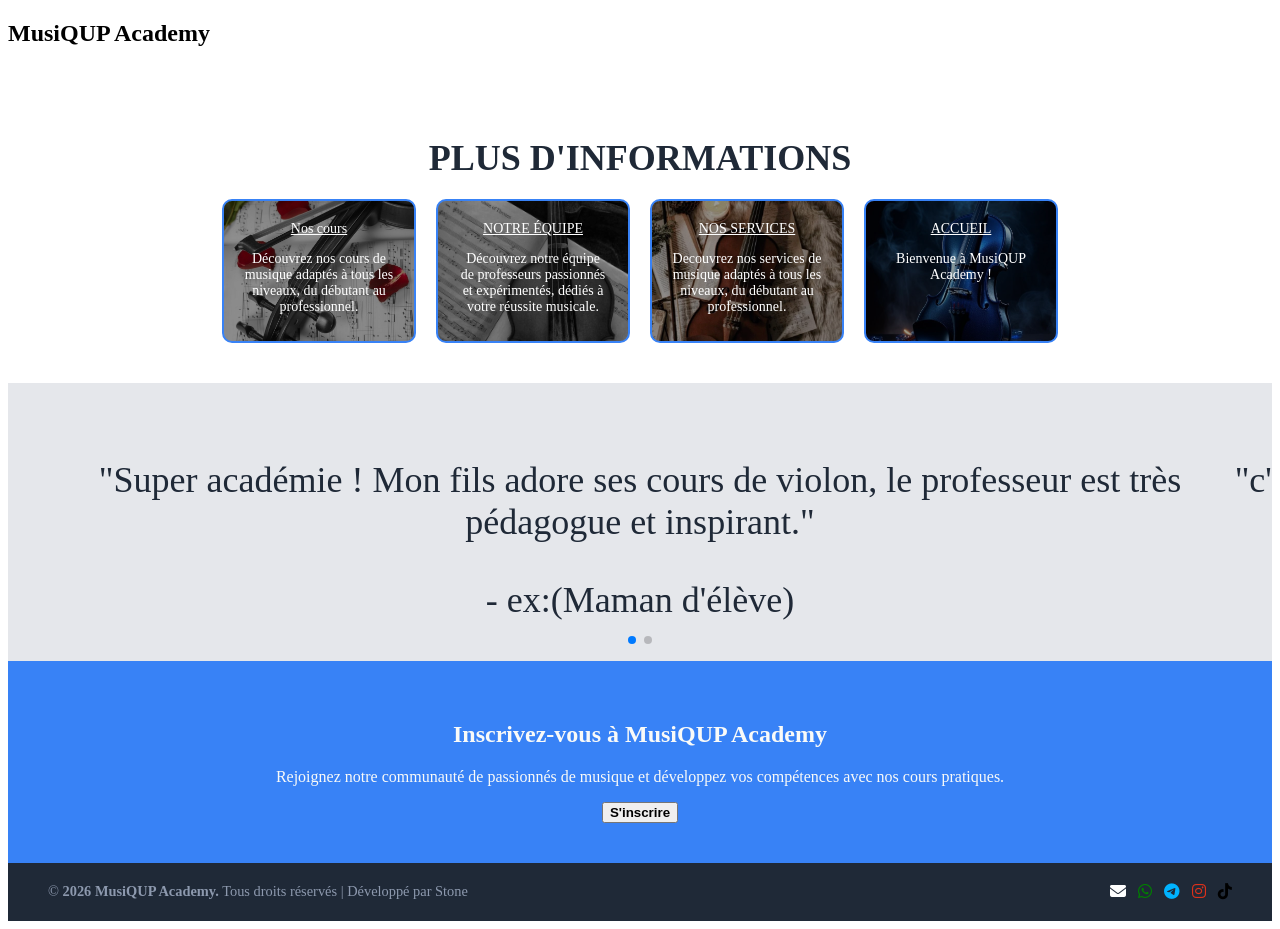
==== actualite.html @ 81432186 "add home sur les autres pages" ====
<!DOCTYPE html>
<html lang="en">
<head>
    <meta charset="UTF-8">
    <meta name="viewport" content="width=device-width, initial-scale=1.0">
    <link rel="stylesheet" href="https://cdnjs.cloudflare.com/ajax/libs/font-awesome/6.4.2/css/all.min.css">
    <link rel="stylesheet" href="https://cdn.jsdelivr.net/npm/swiper@11/swiper-bundle.min.css" />
    <link rel="stylesheet" href="style.css">
    <title>Document</title>
</head>
<body>
    <section class="bande-hero" style="
  position: -webkit-sticky; 
  position: sticky;
  top: 0; 
  z-index: 1000; 
  background-color: #ffffff; 
">
    <h1 class="">MusiQUP Academy</h1>
    </section>


















    

<section class="info-section">
            <h2>PLUS D'INFORMATIONS</h2>

            <div class="info-boxes">
                <div class="info-box1">
                    <a href="cours.html" class="hero-button" style="color: white;">Nos cours</a>
                    <p>Découvrez nos cours de musique adaptés à tous les niveaux, du débutant au professionnel.</p>
                </div>

                <div class="info-box2">
                    <a href="equipe.html" class="hero-button" style="color: white;">NOTRE ÉQUIPE</a>
                    <p>Découvrez notre équipe de professeurs passionnés et expérimentés, dédiés à votre réussite musicale.</p>
                </div>

                <div class="info-box3">
                    <a href="service.html" class="hero-button" style="color: white;">NOS SERVICES</a>
                    <p>Decouvrez nos services de musique adaptés à tous les niveaux, du débutant au professionnel.</p>
                </div>

               <div class="info-HOME-boxes">
                    <a href="index.html" class="hero-button" style="color: white;">ACCUEIL</a>
                    <p>Bienvenue à MusiQUP Academy !</p>
                </div>

            </div>
        </section>

<div class="swiper mySwiper" style="background-color: #E5E7EB;
    padding: 40px;
    text-align: center;
    font-size: 36px;
    font-weight: 300;
    color: #1F2937;">
    <div class="swiper-wrapper">
    
      <div class="swiper-slide card-commentaire">
        <p>"Super académie ! Mon fils adore ses cours de violon, 
          le professeur est très pédagogue et inspirant."</p>
         <span>- ex:(Maman d'élève)</span>
      </div>
    
      <div class="swiper-slide card-commentaire">
        <p>"c'est un honneur pour moi de faire partie de cette communauté 
              et de grandir avec eux"</p>
      <span>- nom exemple</span>
    </div>

  </div>
  <div class="swiper-pagination"></div>
</div>        

<section class="insc-section">
    <div class="insc-contenair">
        <h2>Inscrivez-vous à MusiQUP Academy</h2>
        <p>Rejoignez notre communauté de passionnés de musique et développez vos compétences avec nos cours pratiques.</p>
        <a href="inscription.html" class="btn-insc"><button type ="button"><strong>S'inscrire</strong></button></a>
    </div>

</section>

<footer class="footer-page">
    <div class="footer-contenair">
        
        <div class="footer-left">
            <p>&copy; <strong>2026 MusiQUP Academy.</strong> Tous droits réservés | Développé par <span class="highlight">Stone</span></p>
        </div>

        <div class="footer-right" >
          <a href="mailto:tonadresse@email.com" class="social-link email" title="E-mail" style="color: white;">
            <i class="fa-solid fa-envelope"></i> 
         </a>
         <a href="https://wa.me/243XXXXXXXXX" target="_blank" class="social-link whatsapp" title="WhatsApp" style="color:green;">
            <i class="fa-brands fa-whatsapp"></i> 
         </a>
         <a href="https://t.me/" target="_blank" class="social-link telegram" title="Telegram" style="color: rgb(0, 179, 255);">
           <i class="fa-brands fa-telegram"></i> 
         </a>
         <a href="https://instagram.com/" target="_blank" class="social-link instagram" title="Instagram" style="color: rgb(220, 49, 27);">
           <i class="fa-brands fa-instagram"></i> 
         </a>
         <a href="https://tiktok.com/" target="_blank" class="social-link tiktok" title="TikTok" style="color: black;">
           <i class="fa-brands fa-tiktok"></i> 
         </a>
        </div>
    </div>
</footer>

<script src="https://cdn.jsdelivr.net/npm/swiper@11/swiper-bundle.min.js"></script>

<script>
  const swiper = new Swiper(".mySwiper", {
    loop: true, 
    autoplay: {
      delay: 4000, 
      disableOnInteraction: false, 
    },
    pagination: {
      el: ".swiper-pagination", 
      clickable: true,
    },
  });
</script>

</body>
</html>
---- style.css ----
.hero-section {
  
  background-image: url('image/IMG_1.jpeg'); 
  
  
  background-position: center; 
  background-size: cover; 
  background-repeat: no-repeat; 
  
  
  height: 80vh; 
  
  /* Centrer le texte verticalement et horizontalement*/
  display: flex;
  justify-content: center;
  align-items: center;
  text-align: center;
  
  /* Assombrir un peu l'image */
  background-blend-mode: overlay;
  background-color: rgba(0, 0, 0, 0.4); 
}


.hero-title {
  color: #ffffff;
  font-size: 3rem; 
  font-weight: bold;
  margin-bottom: 10px;
}

.hero-subtitle {
  color: #f3f4f6;
  font-size: 1.5rem;
  margin-bottom: 25px;
}

/*.hero-button {
  display: inline-block;
  background-color: #d4af37; /* Une belle couleur dorée pour l'académie 
  color: #ffffff;
  padding: 12px 30px;
  text-decoration: none;
  font-weight: bold;
  border-radius: 5px;
  transition: background 0.3s ease;
}*/

/*.hero-button:hover {
  background-color: #aa8c2c; /* Devient un peu plus foncé au survol 
}*/


.info-section {
    padding: 40px;
    text-align: center;
}

.info-section h2 {
    font-size: 36px;
    font-weight: 900;
    color: #1F2937;
    margin-bottom: 20px;
}

.info-boxes {
    display: flex;
    justify-content: center;
    gap: 20px;
    
}

.info-box1, .info-box2, .info-box3, .info-box4, .info-HOME-boxes{
    border: 2px solid #3882F6;
    border-radius: 10px;
    padding: 20px;
    height: 100px;
    width: 150px;
    font-size: 14px; 
    color: #1F2937;
}

.info-box1 {
    background-image: url(image/IMG_3.jpeg);
    background-size: cover;
    background-position: center;

    color: white;

    /* Assombrir un peu l'image */
  background-blend-mode: overlay;
  background-color: rgba(0, 0, 0, 0.4); 
}

.info-box2 {
    background-image: url(image/IMG_4.jpeg);
    background-size: cover;
    background-position: center;
    color: white;

    /* Assombrir un peu l'image */
  background-blend-mode: overlay;
  background-color: rgba(0, 0, 0, 0.4); 
}

.info-box3 {
    background-image: url(image/IMG_5.jpeg);
    background-size: cover;
    background-position: center;
    color: white;

    /* Assombrir un peu l'image */
  background-blend-mode: overlay;
  background-color: rgba(0, 0, 0, 0.4); 
}

.info-box4{
    background-image: url(image/IMG_2.jpeg);
    background-size: cover;
    background-position: center;
    color: white;

    /* Assombrir un peu l'image */
  background-blend-mode: overlay;
  background-color: rgba(0, 0, 0, 0.4); 
}

.info-HOME-boxes {
    background-image: url(image/IMG_1.jpeg);
    background-size: cover;
    background-position: center;
    color: white;

    /* Assombrir un peu l'image */
  background-blend-mode: overlay;
  background-color: rgba(0, 0, 0, 0.4);
}

.cta-section .button {
    border: 2px solid #F9FAF8;
}

.insc-section {
    background-color: #3882F6;
    color: #F9FAF8;
    padding: 40px;
    text-align: center;
}

.footer-page {
    background-color: #1F2937;
    color: #F9FAF8;
    text-align: center;
    padding: 20px;
}
.footer-left p {
    margin: 0;
    color: #8d99ae;
    font-size: 0.9rem;
}

.footer-right {
    display: flex;
    gap: 12px;
    flex-wrap: wrap;
}
.footer-contenair {
    max-width: 1200px;
    margin: 0 auto;
    display: flex;
    justify-content: space-between; 
    align-items: center;
    padding: 0 20px;
    flex-wrap: wrap; 
    gap: 15px;
    
}
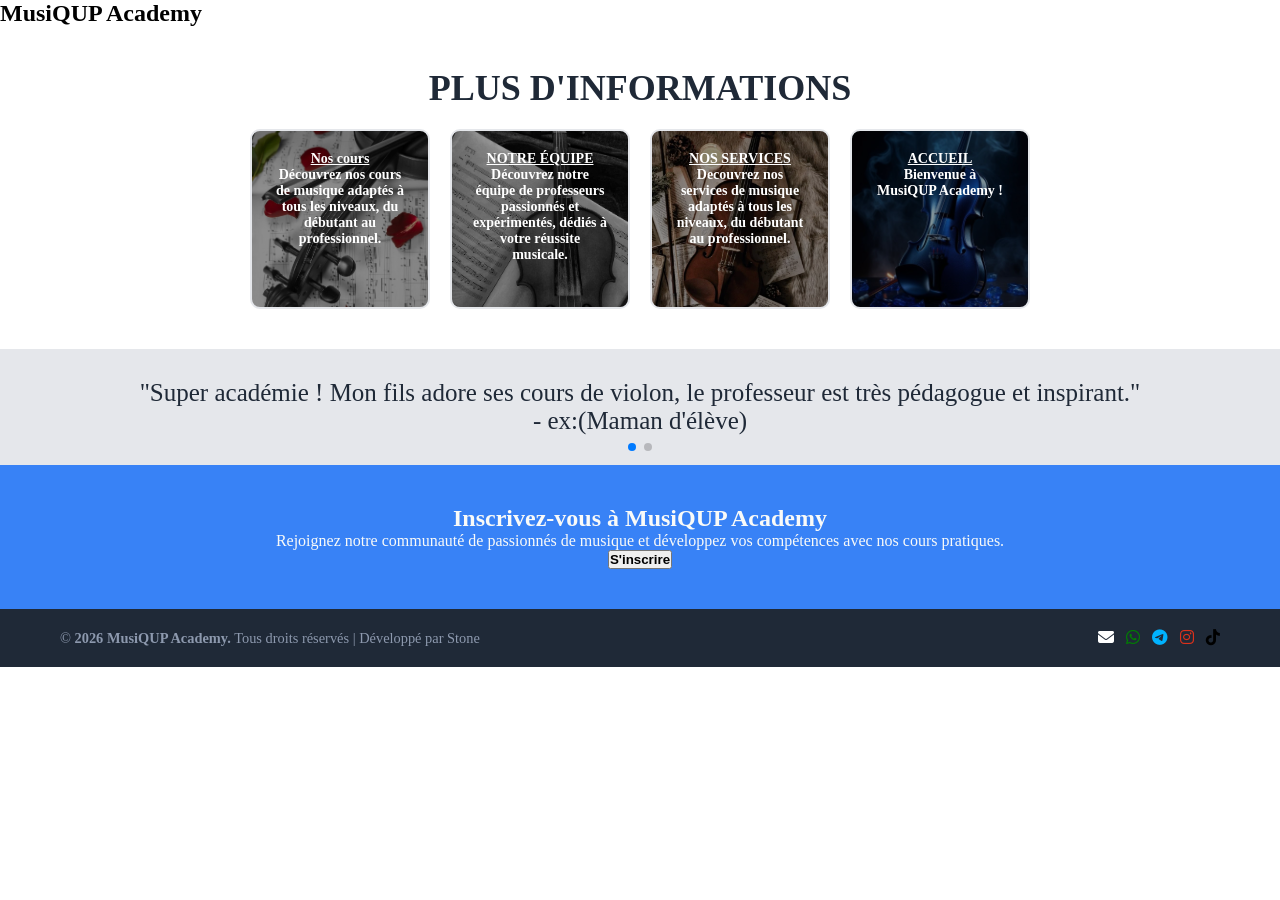
==== commit 4589f675: "loop dans actualite" ====
--- a/actualite.html
+++ b/actualite.html
@@ -66,9 +66,9 @@
         </section>
 
 <div class="swiper mySwiper" style="background-color: #E5E7EB;
-    padding: 40px;
+    padding: 30px;
     text-align: center;
-    font-size: 36px;
+    font-size: 25px;
     font-weight: 300;
     color: #1F2937;">
     <div class="swiper-wrapper">
@@ -139,6 +139,18 @@
       clickable: true,
     },
   });
+
+
+  // Slider des boîtes d'informations du bas
+  const swiperInfos = new Swiper(".infoSwiper", {
+    slidesPerView: "auto", 
+    spaceBetween: 20, 
+    loop: true,
+    pagination: {
+      el: ".infoSwiper .swiper-pagination", 
+      clickable: true,
+    },
+  });
 </script>
 
 </body>
--- a/style.css
+++ b/style.css
@@ -1,56 +1,38 @@
+*, ::before, ::after {
+    box-sizing: border-box;
+    margin: 0;
+    padding: 0;
+}
+
+/* --- ENTÊTE / HERO --- */
 .hero-section {
-  
   background-image: url('image/IMG_1.jpeg'); 
-  
-  
   background-position: center; 
   background-size: cover; 
   background-repeat: no-repeat; 
-  
-  
   height: 80vh; 
-  
-  /* Centrer le texte verticalement et horizontalement*/
   display: flex;
   justify-content: center;
   align-items: center;
   text-align: center;
-  
-  /* Assombrir un peu l'image */
   background-blend-mode: overlay;
   background-color: rgba(0, 0, 0, 0.4); 
 }
 
-
-.hero-title {
+.hero-title{
   color: #ffffff;
   font-size: 3rem; 
   font-weight: bold;
   margin-bottom: 10px;
 }
 
-.hero-subtitle {
+.hero-subtitle{
   color: #f3f4f6;
   font-size: 1.5rem;
   margin-bottom: 25px;
 }
 
-/*.hero-button {
-  display: inline-block;
-  background-color: #d4af37; /* Une belle couleur dorée pour l'académie 
-  color: #ffffff;
-  padding: 12px 30px;
-  text-decoration: none;
-  font-weight: bold;
-  border-radius: 5px;
-  transition: background 0.3s ease;
-}*/
-
-/*.hero-button:hover {
-  background-color: #aa8c2c; /* Devient un peu plus foncé au survol 
-}*/
-
-
+/* --- SECTIONS TEXTES --- */
 .info-section {
     padding: 40px;
     text-align: center;
@@ -63,82 +45,53 @@
     margin-bottom: 20px;
 }
 
-.info-boxes {
+
+.info-boxes, 
+.conteneur-equipe, 
+.conteneur-cours, 
+.contenair-service {
     display: flex;
     justify-content: center;
     gap: 20px;
-    
-}
-
-.info-box1, .info-box2, .info-box3, .info-box4, .info-HOME-boxes{
-    border: 2px solid #3882F6;
+
+    flex-wrap: wrap; /* Sur PC, les lignes se coupent proprement si besoin */
+}
+
+/* --- LES PETITES BOÎTES D'INFO --- */
+.info-box1, .info-box2, .info-box3, .info-box4, .info-HOME-boxes {
+    border: 2px solid #E5E7EB;
     border-radius: 10px;
     padding: 20px;
-    height: 100px;
-    width: 150px;
     font-size: 14px; 
-    color: #1F2937;
-}
-
-.info-box1 {
-    background-image: url(image/IMG_3.jpeg);
-    background-size: cover;
-    background-position: center;
-
-    color: white;
-
-    /* Assombrir un peu l'image */
-  background-blend-mode: overlay;
-  background-color: rgba(0, 0, 0, 0.4); 
-}
-
-.info-box2 {
-    background-image: url(image/IMG_4.jpeg);
-    background-size: cover;
-    background-position: center;
-    color: white;
-
-    /* Assombrir un peu l'image */
-  background-blend-mode: overlay;
-  background-color: rgba(0, 0, 0, 0.4); 
-}
-
-.info-box3 {
-    background-image: url(image/IMG_5.jpeg);
-    background-size: cover;
-    background-position: center;
-    color: white;
-
-    /* Assombrir un peu l'image */
-  background-blend-mode: overlay;
-  background-color: rgba(0, 0, 0, 0.4); 
-}
-
-.info-box4{
-    background-image: url(image/IMG_2.jpeg);
-    background-size: cover;
-    background-position: center;
-    color: white;
-
-    /* Assombrir un peu l'image */
-  background-blend-mode: overlay;
-  background-color: rgba(0, 0, 0, 0.4); 
-}
-
-.info-HOME-boxes {
-    background-image: url(image/IMG_1.jpeg);
-    background-size: cover;
-    background-position: center;
-    color: white;
-
-    /* Assombrir un peu l'image */
-  background-blend-mode: overlay;
-  background-color: rgba(0, 0, 0, 0.4);
-}
-
-.cta-section .button {
-    border: 2px solid #F9FAF8;
-}
+    color: white; 
+    font-weight: bold;
+    cursor: pointer;  
+    
+    /* Tailles de base PC */
+    width: 180px;  
+    height: 180px;     
+    flex-shrink: 0;      
+    
+    transition: transform 0.4s cubic-bezier(0.16, 1, 0.3, 1), 
+                box-shadow 0.4s ease, 
+                border-color 0.4s ease;
+}
+
+/* Styles individuels des petites boîtes */
+.info-box1 { background-image: url(image/IMG_3.jpeg); background-size: cover; background-position: center; background-blend-mode: overlay; background-color: rgba(0, 0, 0, 0.4); }
+.info-box1:hover { transform: translateY(-8px); box-shadow: 0 10px 15px rgba(0, 0, 0, 0.1); border-color: #3882F6; }
+
+.info-box2 { background-image: url(image/IMG_4.jpeg); background-size: cover; background-position: center; background-blend-mode: overlay; background-color: rgba(0, 0, 0, 0.4); }
+.info-box2:hover { transform: translateY(-8px); box-shadow: 0 10px 15px rgba(0, 0, 0, 0.1); border-color: #3882F6; }
+
+.info-box3 { background-image: url(image/IMG_5.jpeg); background-size: cover; background-position: center; background-blend-mode: overlay; background-color: rgba(0, 0, 0, 0.4); }
+.info-box3:hover { transform: translateY(-8px); box-shadow: 0 10px 15px rgba(0, 0, 0, 0.1); border-color: #3882F6; }
+
+.info-box4 { background-image: url(image/IMG_2.jpeg); background-size: cover; background-position: center; background-blend-mode: overlay; background-color: rgba(0, 0, 0, 0.4); }
+.info-box4:hover { transform: translateY(-8px); box-shadow: 0 10px 15px rgba(0, 0, 0, 0.1); border-color: #3882F6; }
+
+.info-HOME-boxes { background-image: url(image/IMG_1.jpeg); background-size: cover; background-position: center; background-blend-mode: overlay; background-color: rgba(0, 0, 0, 0.4); }
+.info-HOME-boxes:hover { transform: translateY(-8px); box-shadow: 0 10px 15px rgba(0, 0, 0, 0.1); border-color: #3882F6; }
 
 .insc-section {
     background-color: #3882F6;
@@ -147,23 +100,101 @@
     text-align: center;
 }
 
-.footer-page {
-    background-color: #1F2937;
-    color: #F9FAF8;
+/* --- LES GRANDES CARTES (TEAM, COURS, SERVICES) --- */
+.team-cart1, .team-cart2, .team-cart3, .team-cart4, 
+.service-cart1, .service-cart2, .service-cart3, .service-cart4, .service-cart5, 
+.cours-cart1, .cours-cart2, .cours-cart3, .cours-cart4, .cours-cart5 {
+    border: 2px solid #E5E7EB;
+    border-radius: 10px;
+    padding: 0px;
+    font-size: 14px; 
+    color: #1F2937;
+    overflow: hidden;
+    display: flex;
+    flex-direction: column;
+    
+    width: 100%;
+    max-width: 300px;
+    min-height: 350px;
+    height: auto;    
+    flex-shrink: 0;
+} 
+
+.barre-image, .service-img, .cours-img{
+    height: 180px; 
+    width: 100%;
+}
+
+.barre-image img, .service-img img, .cours-img img {
+  width: 100%;
+  height: 100%;
+  display: block;
+  object-fit: cover; 
+}
+
+.barre-texte {
+    padding: 20px;
+    border-top: 1px solid #e5e7eb;
+    flex-grow: 1;
+    background-color: #3882F6; 
+}
+
+.barre-texte h3{
+  color: #ffffff;
+  font-size: 1.2rem;
+  margin: 0 0 10px 0;
+}
+
+.barre-texte h4{ color: white; }
+.barre-texte p { color: #e5e7eb; line-height: 1.4; }
+
+/* --- BARS DE TITRE INTERMÉDIAIRES --- */
+.teacher, .teacher-service, .cours-section {
+  background-position: center; 
+  background-size: cover; 
+  background-repeat: no-repeat; 
+  margin-bottom: 5px;
+  height: 30vh; 
+  display: flex;
+  justify-content: center;
+  align-items: center;
+  text-align: center;
+  background-blend-mode: overlay;
+  background-color: rgba(0, 0, 0, 0.4); 
+}
+
+.teacher { background-image: url('image/seipay.jpeg'); }
+.teacher-service, .cours-section { background-image: url('image/violonmain.jpeg'); }
+.contenair-service { text-align: left; }
+
+/* --- VIDEO --- */
+#highlights {
     text-align: center;
-    padding: 20px;
-}
-.footer-left p {
-    margin: 0;
-    color: #8d99ae;
-    font-size: 0.9rem;
-}
-
-.footer-right {
-    display: flex;
-    gap: 12px;
-    flex-wrap: wrap;
-}
+    width: 100%;
+    max-width: 1200px;
+    margin: 50px auto;
+    padding: 0 15px; 
+}
+
+.video-container {
+    position: relative;
+    width: 100%;
+    max-width: 800px; 
+    margin: 0 auto;
+    aspect-ratio: 16 / 9;
+}
+
+.video-container iframe {
+    width: 100%;
+    height: 100%;
+    border-radius: 10px;
+    border: 4px solid #3882F6; 
+}
+
+/* --- FOOTER --- */
+.footer-page { background-color: #1F2937; color: #F9FAF8; text-align: center; padding: 20px; }
+.footer-left p { margin: 0; color: #8d99ae; font-size: 0.9rem; }
+.footer-right { display: flex; gap: 12px; flex-wrap: wrap; }
 .footer-contenair {
     max-width: 1200px;
     margin: 0 auto;
@@ -173,9 +204,61 @@
     padding: 0 20px;
     flex-wrap: wrap; 
     gap: 15px;
-    
-}
-
-
-
-
+}
+
+
+@media (max-width: 768px) {
+    
+    /*  Redimensionnement adaptatif des entêtes */
+    .hero-section, .teacher, .teacher-service, .cours-section {
+        height: auto;         
+        padding: 60px 20px;   
+    }
+    .hero-title { font-size: 1.8rem; line-height: 1.2; }
+    .hero-subtitle { font-size: 1.1rem; }
+    .info-section h2 { font-size: 24px; }
+
+    /*  Swiper configurer l'alignement en ligne */
+    .info-boxes,
+    .conteneur-equipe,
+    .conteneur-cours,
+    .contenair-service {
+        display: flex !important;
+        flex-direction: row !important;
+        flex-wrap: nowrap !important; /* Interdiction formelle d'aller à la ligne */
+        gap: 0px !important; /* Swiper gère lui-même les espaces (spaceBetween) */
+        width: 100% !important;
+    }
+
+    /* TAILLES ADAPTATIVES DES SUPPORTS DANS LE SLIDER (vw) 
+          Chaque boîte devient pleinement visible et garde sa taille */
+    .info-boxes .swiper-slide {
+        width: 70vw !important; /* Les petites boîtes prennent 70% de l'écran mobile */
+        max-width: 180px !important;
+        height: 180px !important;
+        flex-shrink: 0 !important;
+    }
+
+    .conteneur-equipe .swiper-slide,
+    .conteneur-cours .swiper-slide,
+    .contenair-service .swiper-slide {
+        width: 85vw !important; /* Les grandes cartes prennent 85% de l'écran mobile */
+        max-width: 290px !important;
+        height: auto !important;
+        flex-shrink: 0 !important;
+    }
+
+    /*  Gestion des paginations sous les sliders */
+    .swiper-pagination {
+        position: relative !important;
+        bottom: 0 !important;
+        margin-top: 15px;
+    }
+    .swiper-pagination-bullet-active {
+        background: #3882F6 !important;
+    }
+
+    /* Footer en colonne */
+    .footer-contenair { flex-direction: column; text-align: center; gap: 15px; }
+    .footer-right { justify-content: center; }
+}
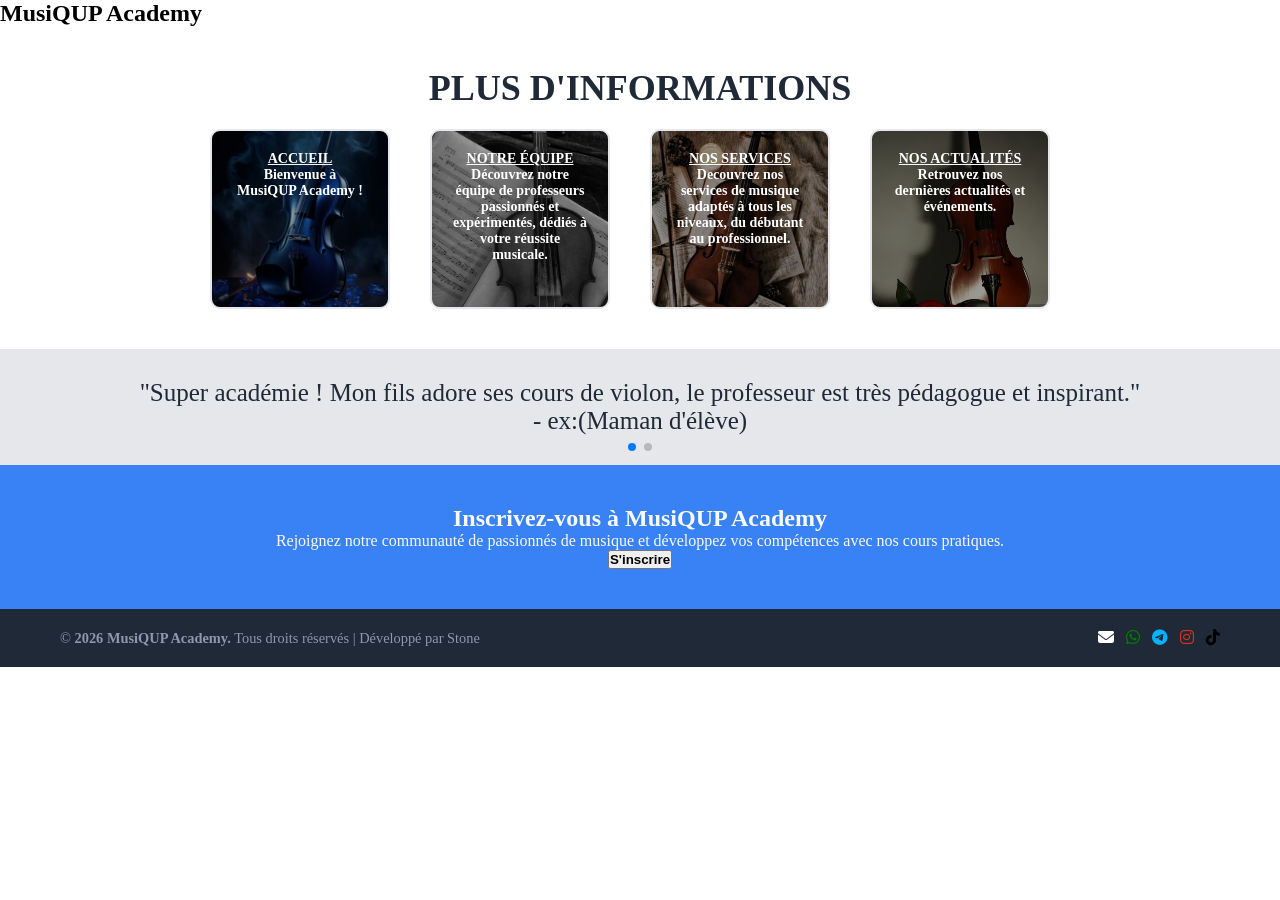
==== commit 6489c334: "loop dans actualite" ====
--- a/actualite.html
+++ b/actualite.html
@@ -38,31 +38,33 @@
 
     
 
-<section class="info-section">
+<section class="info-section swiper infoSwiper">
             <h2>PLUS D'INFORMATIONS</h2>
 
-            <div class="info-boxes">
-                <div class="info-box1">
-                    <a href="cours.html" class="hero-button" style="color: white;">Nos cours</a>
-                    <p>Découvrez nos cours de musique adaptés à tous les niveaux, du débutant au professionnel.</p>
+            <div class="info-boxes swiper-wrapper">
+                <div class="swiper-slide info-HOME-boxes">
+                    <a href="index.html" class="hero-button" style="color: white;">ACCUEIL</a>
+                    <p>Bienvenue à MusiQUP Academy !</p>
                 </div>
 
-                <div class="info-box2">
+                <div class="swiper-slide info-box2">
                     <a href="equipe.html" class="hero-button" style="color: white;">NOTRE ÉQUIPE</a>
                     <p>Découvrez notre équipe de professeurs passionnés et expérimentés, dédiés à votre réussite musicale.</p>
                 </div>
 
-                <div class="info-box3">
+                <div class="swiper-slide info-box3">
                     <a href="service.html" class="hero-button" style="color: white;">NOS SERVICES</a>
                     <p>Decouvrez nos services de musique adaptés à tous les niveaux, du débutant au professionnel.</p>
                 </div>
 
-               <div class="info-HOME-boxes">
-                    <a href="index.html" class="hero-button" style="color: white;">ACCUEIL</a>
-                    <p>Bienvenue à MusiQUP Academy !</p>
+               <div class="swiper-slide info-box4">
+                    <a href="actualite.html" class="hero-button" style="color: white;">NOS ACTUALITÉS</a>
+                    <p>Retrouvez nos dernières actualités et événements.</p>
                 </div>
-
             </div>
+            
+            <!-- Points de pagination pour les infos -->
+            <div class="swiper-pagination"></div>
         </section>
 
 <div class="swiper mySwiper" style="background-color: #E5E7EB;
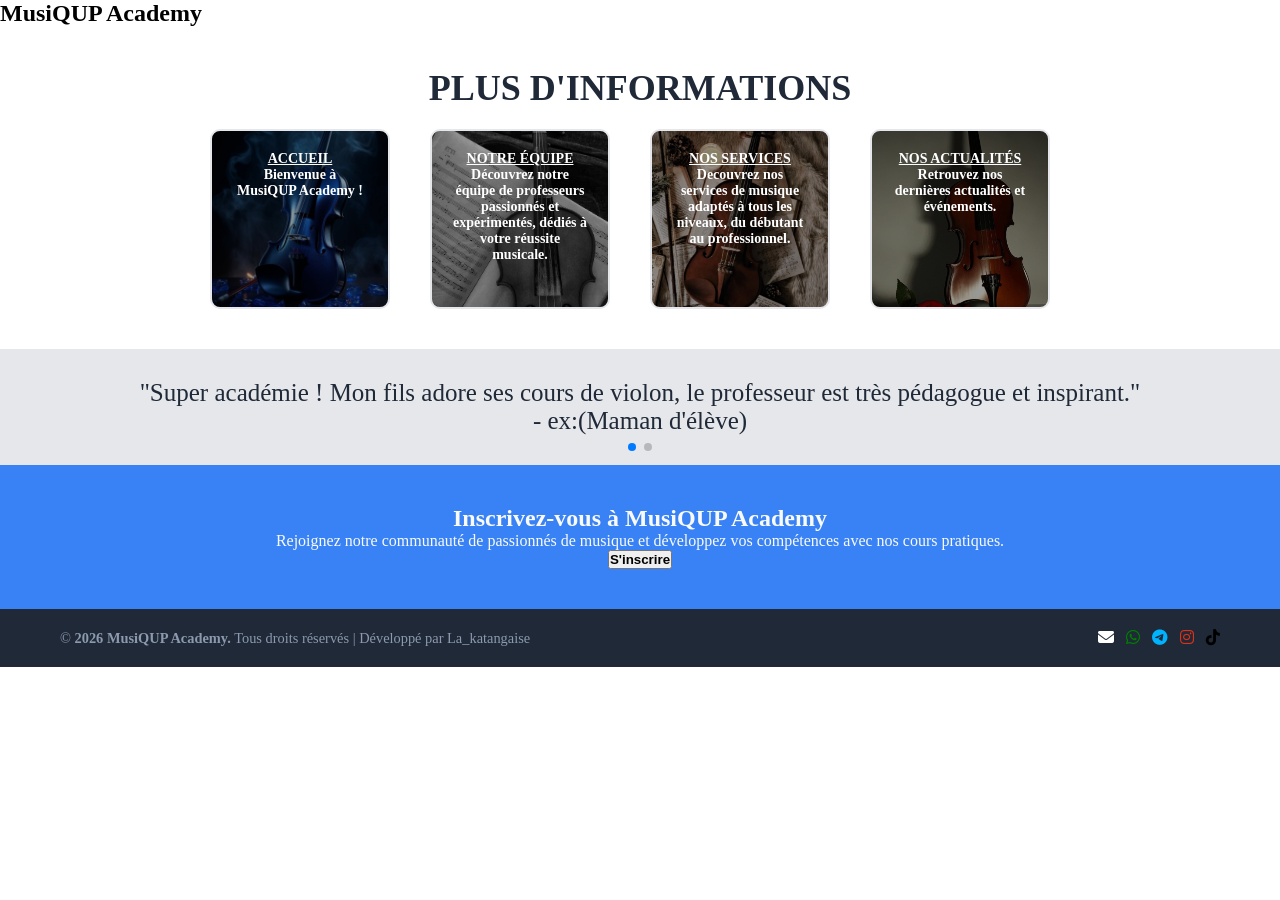
==== commit fd3663db: "modif footer name other actu" ====
--- a/actualite.html
+++ b/actualite.html
@@ -104,7 +104,7 @@
     <div class="footer-contenair">
         
         <div class="footer-left">
-            <p>&copy; <strong>2026 MusiQUP Academy.</strong> Tous droits réservés | Développé par <span class="highlight">Stone</span></p>
+            <p>&copy; <strong>2026 MusiQUP Academy.</strong> Tous droits réservés | Développé par <span class="highlight">La_katangaise</span></p>
         </div>
 
         <div class="footer-right" >
@@ -143,7 +143,7 @@
   });
 
 
-  // Slider des boîtes d'informations du bas
+  
   const swiperInfos = new Swiper(".infoSwiper", {
     slidesPerView: "auto", 
     spaceBetween: 20, 
--- a/style.css
+++ b/style.css
@@ -4,7 +4,7 @@
     padding: 0;
 }
 
-/* --- ENTÊTE / HERO --- */
+
 .hero-section {
   background-image: url('image/IMG_1.jpeg'); 
   background-position: center; 
@@ -32,7 +32,7 @@
   margin-bottom: 25px;
 }
 
-/* --- SECTIONS TEXTES --- */
+
 .info-section {
     padding: 40px;
     text-align: center;
@@ -54,10 +54,10 @@
     justify-content: center;
     gap: 20px;
 
-    flex-wrap: wrap; /* Sur PC, les lignes se coupent proprement si besoin */
-}
-
-/* --- LES PETITES BOÎTES D'INFO --- */
+    flex-wrap: wrap; 
+}
+
+
 .info-box1, .info-box2, .info-box3, .info-box4, .info-HOME-boxes {
     border: 2px solid #E5E7EB;
     border-radius: 10px;
@@ -77,7 +77,7 @@
                 border-color 0.4s ease;
 }
 
-/* Styles individuels des petites boîtes */
+
 .info-box1 { background-image: url(image/IMG_3.jpeg); background-size: cover; background-position: center; background-blend-mode: overlay; background-color: rgba(0, 0, 0, 0.4); }
 .info-box1:hover { transform: translateY(-8px); box-shadow: 0 10px 15px rgba(0, 0, 0, 0.1); border-color: #3882F6; }
 
@@ -100,7 +100,7 @@
     text-align: center;
 }
 
-/* --- LES GRANDES CARTES (TEAM, COURS, SERVICES) --- */
+
 .team-cart1, .team-cart2, .team-cart3, .team-cart4, 
 .service-cart1, .service-cart2, .service-cart3, .service-cart4, .service-cart5, 
 .cours-cart1, .cours-cart2, .cours-cart3, .cours-cart4, .cours-cart5 {
@@ -148,7 +148,7 @@
 .barre-texte h4{ color: white; }
 .barre-texte p { color: #e5e7eb; line-height: 1.4; }
 
-/* --- BARS DE TITRE INTERMÉDIAIRES --- */
+
 .teacher, .teacher-service, .cours-section {
   background-position: center; 
   background-size: cover; 
@@ -167,7 +167,7 @@
 .teacher-service, .cours-section { background-image: url('image/violonmain.jpeg'); }
 .contenair-service { text-align: left; }
 
-/* --- VIDEO --- */
+
 #highlights {
     text-align: center;
     width: 100%;
@@ -191,7 +191,7 @@
     border: 4px solid #3882F6; 
 }
 
-/* --- FOOTER --- */
+
 .footer-page { background-color: #1F2937; color: #F9FAF8; text-align: center; padding: 20px; }
 .footer-left p { margin: 0; color: #8d99ae; font-size: 0.9rem; }
 .footer-right { display: flex; gap: 12px; flex-wrap: wrap; }
@@ -209,7 +209,7 @@
 
 @media (max-width: 768px) {
     
-    /*  Redimensionnement adaptatif des entêtes */
+    
     .hero-section, .teacher, .teacher-service, .cours-section {
         height: auto;         
         padding: 60px 20px;   
@@ -218,37 +218,36 @@
     .hero-subtitle { font-size: 1.1rem; }
     .info-section h2 { font-size: 24px; }
 
-    /*  Swiper configurer l'alignement en ligne */
+    
     .info-boxes,
     .conteneur-equipe,
     .conteneur-cours,
     .contenair-service {
-        display: flex !important;
-        flex-direction: row !important;
-        flex-wrap: nowrap !important; /* Interdiction formelle d'aller à la ligne */
-        gap: 0px !important; /* Swiper gère lui-même les espaces (spaceBetween) */
-        width: 100% !important;
-    }
-
-    /* TAILLES ADAPTATIVES DES SUPPORTS DANS LE SLIDER (vw) 
-          Chaque boîte devient pleinement visible et garde sa taille */
+        display: flex;
+        flex-direction: row;
+        flex-wrap: nowrap;
+        gap: 0px; 
+        width: 100% ;
+    }
+
+    
     .info-boxes .swiper-slide {
-        width: 70vw !important; /* Les petites boîtes prennent 70% de l'écran mobile */
-        max-width: 180px !important;
-        height: 180px !important;
-        flex-shrink: 0 !important;
+        width: 70vw; 
+        max-width: 180px;
+        height: 180px;
+        flex-shrink: 0;
     }
 
     .conteneur-equipe .swiper-slide,
     .conteneur-cours .swiper-slide,
     .contenair-service .swiper-slide {
-        width: 85vw !important; /* Les grandes cartes prennent 85% de l'écran mobile */
-        max-width: 290px !important;
-        height: auto !important;
-        flex-shrink: 0 !important;
-    }
-
-    /*  Gestion des paginations sous les sliders */
+        width: 85vw;
+        max-width: 290px;
+        height: auto;
+        flex-shrink: 0;
+    }
+
+    
     .swiper-pagination {
         position: relative !important;
         bottom: 0 !important;
@@ -258,7 +257,7 @@
         background: #3882F6 !important;
     }
 
-    /* Footer en colonne */
+
     .footer-contenair { flex-direction: column; text-align: center; gap: 15px; }
     .footer-right { justify-content: center; }
 }
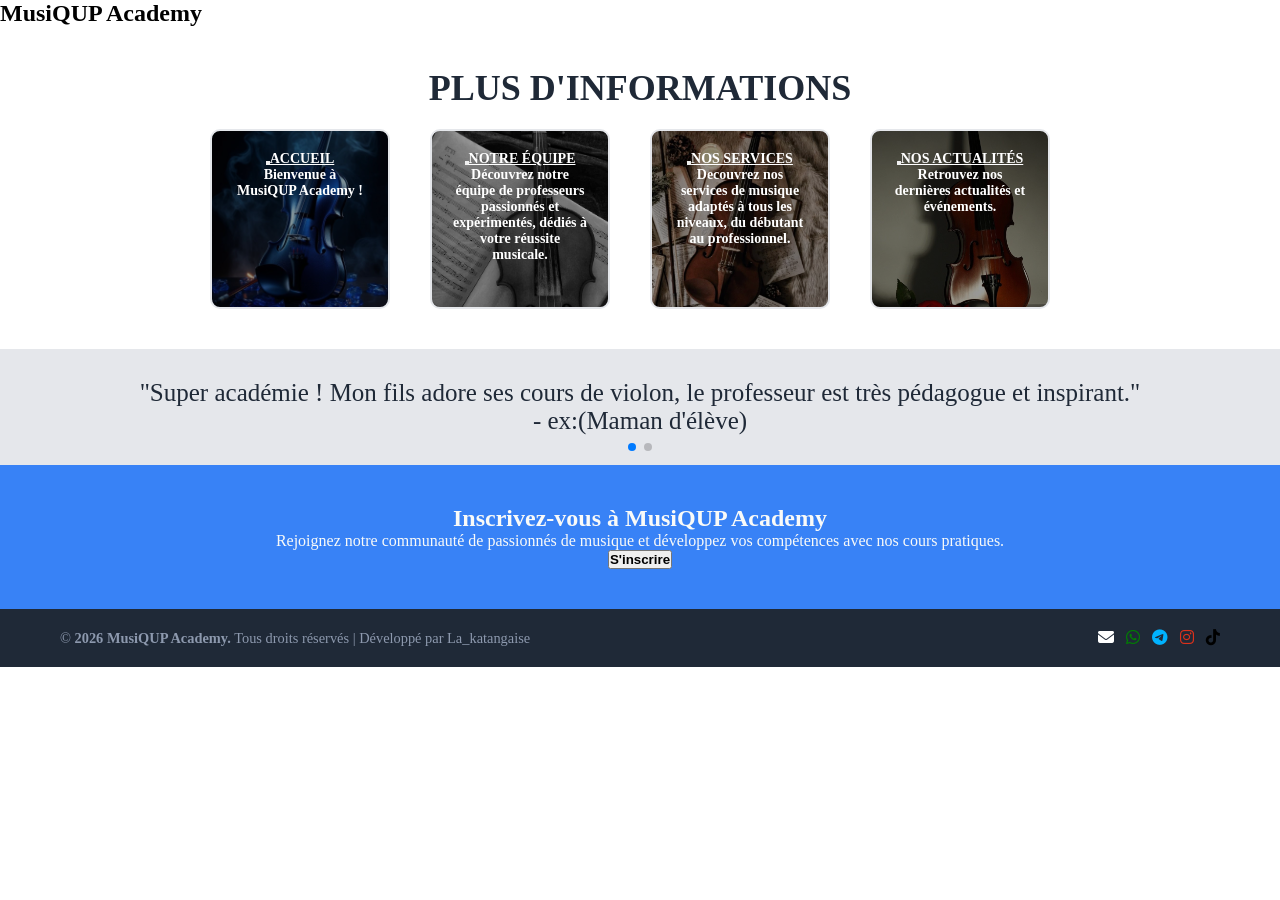
==== commit ddec5645: "boutton boite actualite.html" ====
--- a/actualite.html
+++ b/actualite.html
@@ -43,22 +43,22 @@
 
             <div class="info-boxes swiper-wrapper">
                 <div class="swiper-slide info-HOME-boxes">
-                    <a href="index.html" class="hero-button" style="color: white;">ACCUEIL</a>
+                    <a href="index.html" class="hero-button" style="color: white;"><strong><button></button>ACCUEIL</button></strong></a>
                     <p>Bienvenue à MusiQUP Academy !</p>
                 </div>
 
                 <div class="swiper-slide info-box2">
-                    <a href="equipe.html" class="hero-button" style="color: white;">NOTRE ÉQUIPE</a>
+                    <a href="equipe.html" class="hero-button" style="color: white;"><strong><button></button>NOTRE ÉQUIPE</button></strong></a>
                     <p>Découvrez notre équipe de professeurs passionnés et expérimentés, dédiés à votre réussite musicale.</p>
                 </div>
 
                 <div class="swiper-slide info-box3">
-                    <a href="service.html" class="hero-button" style="color: white;">NOS SERVICES</a>
+                    <a href="service.html" class="hero-button" style="color: white;"><strong><button></button>NOS SERVICES</button></strong></a>
                     <p>Decouvrez nos services de musique adaptés à tous les niveaux, du débutant au professionnel.</p>
                 </div>
 
                <div class="swiper-slide info-box4">
-                    <a href="actualite.html" class="hero-button" style="color: white;">NOS ACTUALITÉS</a>
+                    <a href="actualite.html" class="hero-button" style="color: white;"><strong><button></button>NOS ACTUALITÉS</button></strong></a>
                     <p>Retrouvez nos dernières actualités et événements.</p>
                 </div>
             </div>
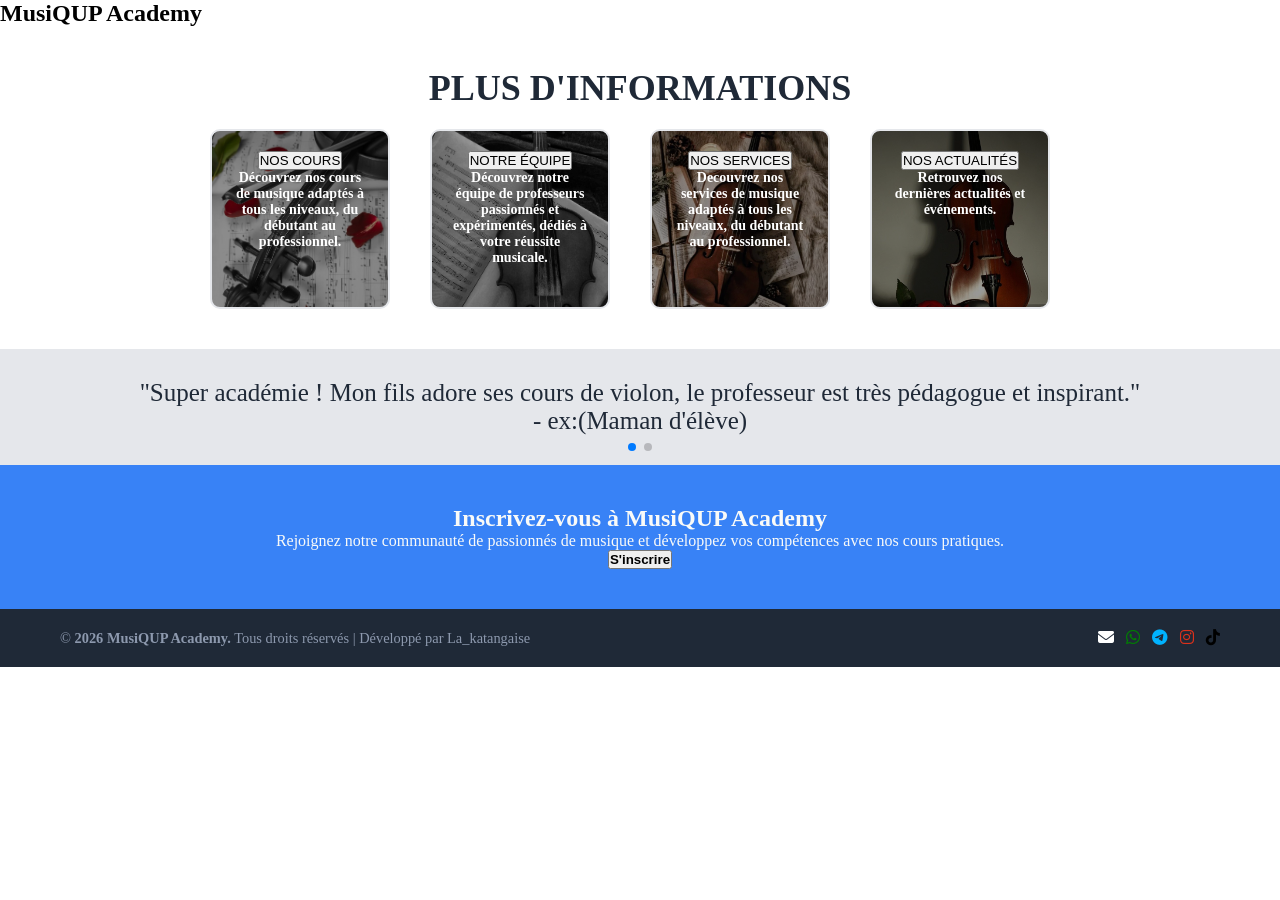
==== commit 6a9c5d9b: "boutton autres pages que index" ====
--- a/actualite.html
+++ b/actualite.html
@@ -41,29 +41,31 @@
 <section class="info-section swiper infoSwiper">
             <h2>PLUS D'INFORMATIONS</h2>
 
-            <div class="info-boxes swiper-wrapper">
-                <div class="swiper-slide info-HOME-boxes">
-                    <a href="index.html" class="hero-button" style="color: white;"><strong><button></button>ACCUEIL</button></strong></a>
-                    <p>Bienvenue à MusiQUP Academy !</p>
-                </div>
+            
 
-                <div class="swiper-slide info-box2">
-                    <a href="equipe.html" class="hero-button" style="color: white;"><strong><button></button>NOTRE ÉQUIPE</button></strong></a>
-                    <p>Découvrez notre équipe de professeurs passionnés et expérimentés, dédiés à votre réussite musicale.</p>
-                </div>
+          <div class="info-boxes swiper-wrapper">
+        
+            <div class="swiper-slide info-box1">
+               <a href="cours.html" class="hero-button" style="color: white;"><strong><button>NOS COURS</button></strong></a>
+               <p>Découvrez nos cours de musique adaptés à tous les niveaux, du débutant au professionnel.</p>
+            </div>
 
-                <div class="swiper-slide info-box3">
-                    <a href="service.html" class="hero-button" style="color: white;"><strong><button></button>NOS SERVICES</button></strong></a>
-                    <p>Decouvrez nos services de musique adaptés à tous les niveaux, du débutant au professionnel.</p>
-                </div>
+            <div class="swiper-slide info-box2">
+              <a href="equipe.html" class="hero-button" style="color: white;"><strong><button>NOTRE ÉQUIPE</button></strong></a>
+              <p>Découvrez notre équipe de professeurs passionnés et expérimentés, dédiés à votre réussite musicale.</p>
+            </div>
 
-               <div class="swiper-slide info-box4">
-                    <a href="actualite.html" class="hero-button" style="color: white;"><strong><button></button>NOS ACTUALITÉS</button></strong></a>
-                    <p>Retrouvez nos dernières actualités et événements.</p>
-                </div>
+            <div class="swiper-slide info-box3">
+               <a href="service.html" class="hero-button" style="color: white;"><strong><button>NOS SERVICES</button></strong></a>
+               <p>Decouvrez nos services de musique adaptés à tous les niveaux, du débutant au professionnel.</p>
             </div>
-            
-            <!-- Points de pagination pour les infos -->
+
+            <div class="swiper-slide info-box4">
+               <a href="actualite.html" class="hero-button" style="color: white;"><strong><button>NOS ACTUALITÉS</button></strong></a>
+               <p>Retrouvez nos dernières actualités et événements.</p>
+            </div>
+          </div>
+    
             <div class="swiper-pagination"></div>
         </section>
 
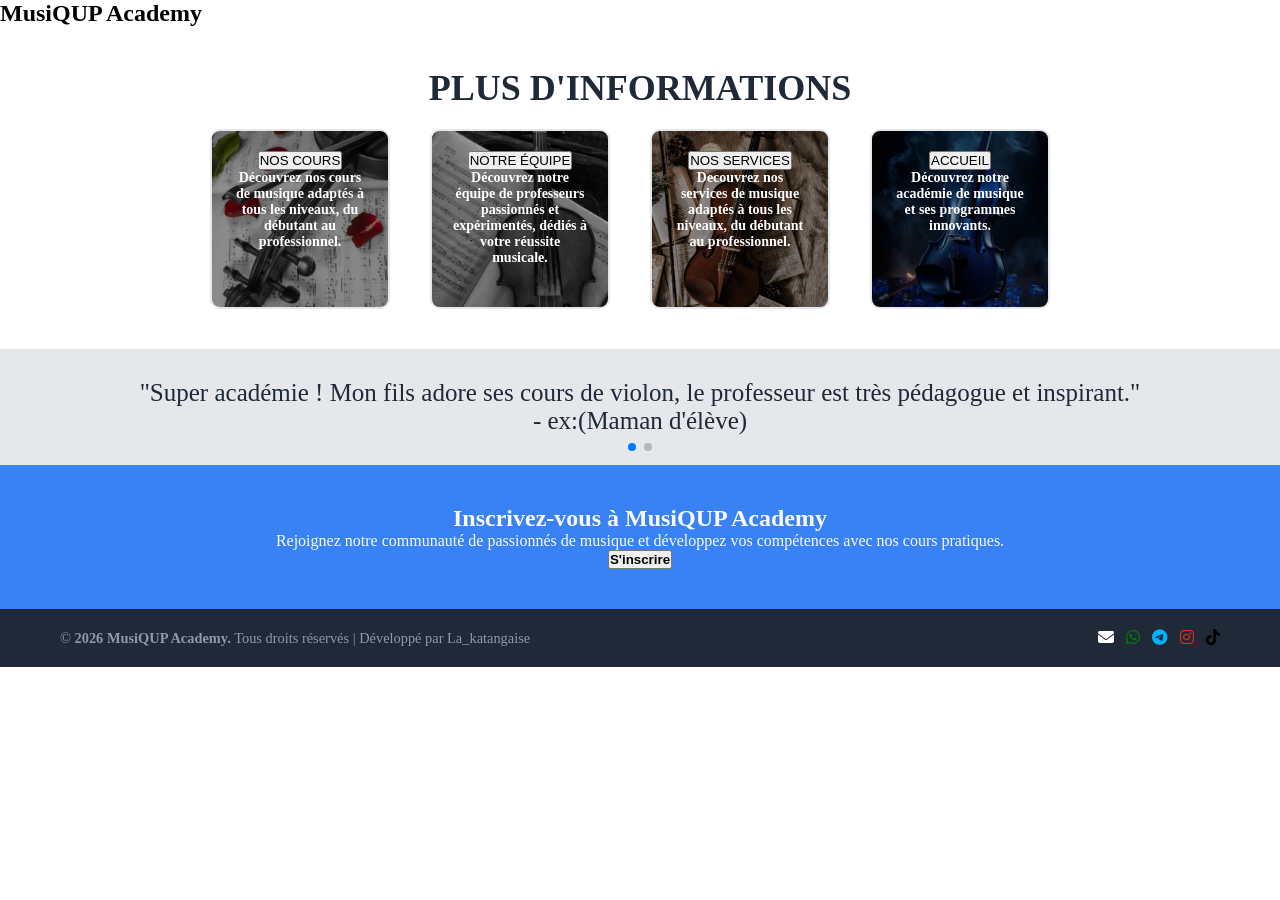
==== commit 9111de96: "ADD accueil sur les autres pages comme boite" ====
--- a/actualite.html
+++ b/actualite.html
@@ -60,10 +60,11 @@
                <p>Decouvrez nos services de musique adaptés à tous les niveaux, du débutant au professionnel.</p>
             </div>
 
-            <div class="swiper-slide info-box4">
-               <a href="actualite.html" class="hero-button" style="color: white;"><strong><button>NOS ACTUALITÉS</button></strong></a>
-               <p>Retrouvez nos dernières actualités et événements.</p>
-            </div>
+            <div class="swiper-slide info-HOME-boxes">
+               <a href="index.html" class="hero-button" style="color: white;"><strong><button>ACCUEIL</button></strong></a>
+               <p>Découvrez notre académie de musique et ses programmes innovants.</p>
+              </div>
+
           </div>
     
             <div class="swiper-pagination"></div>
